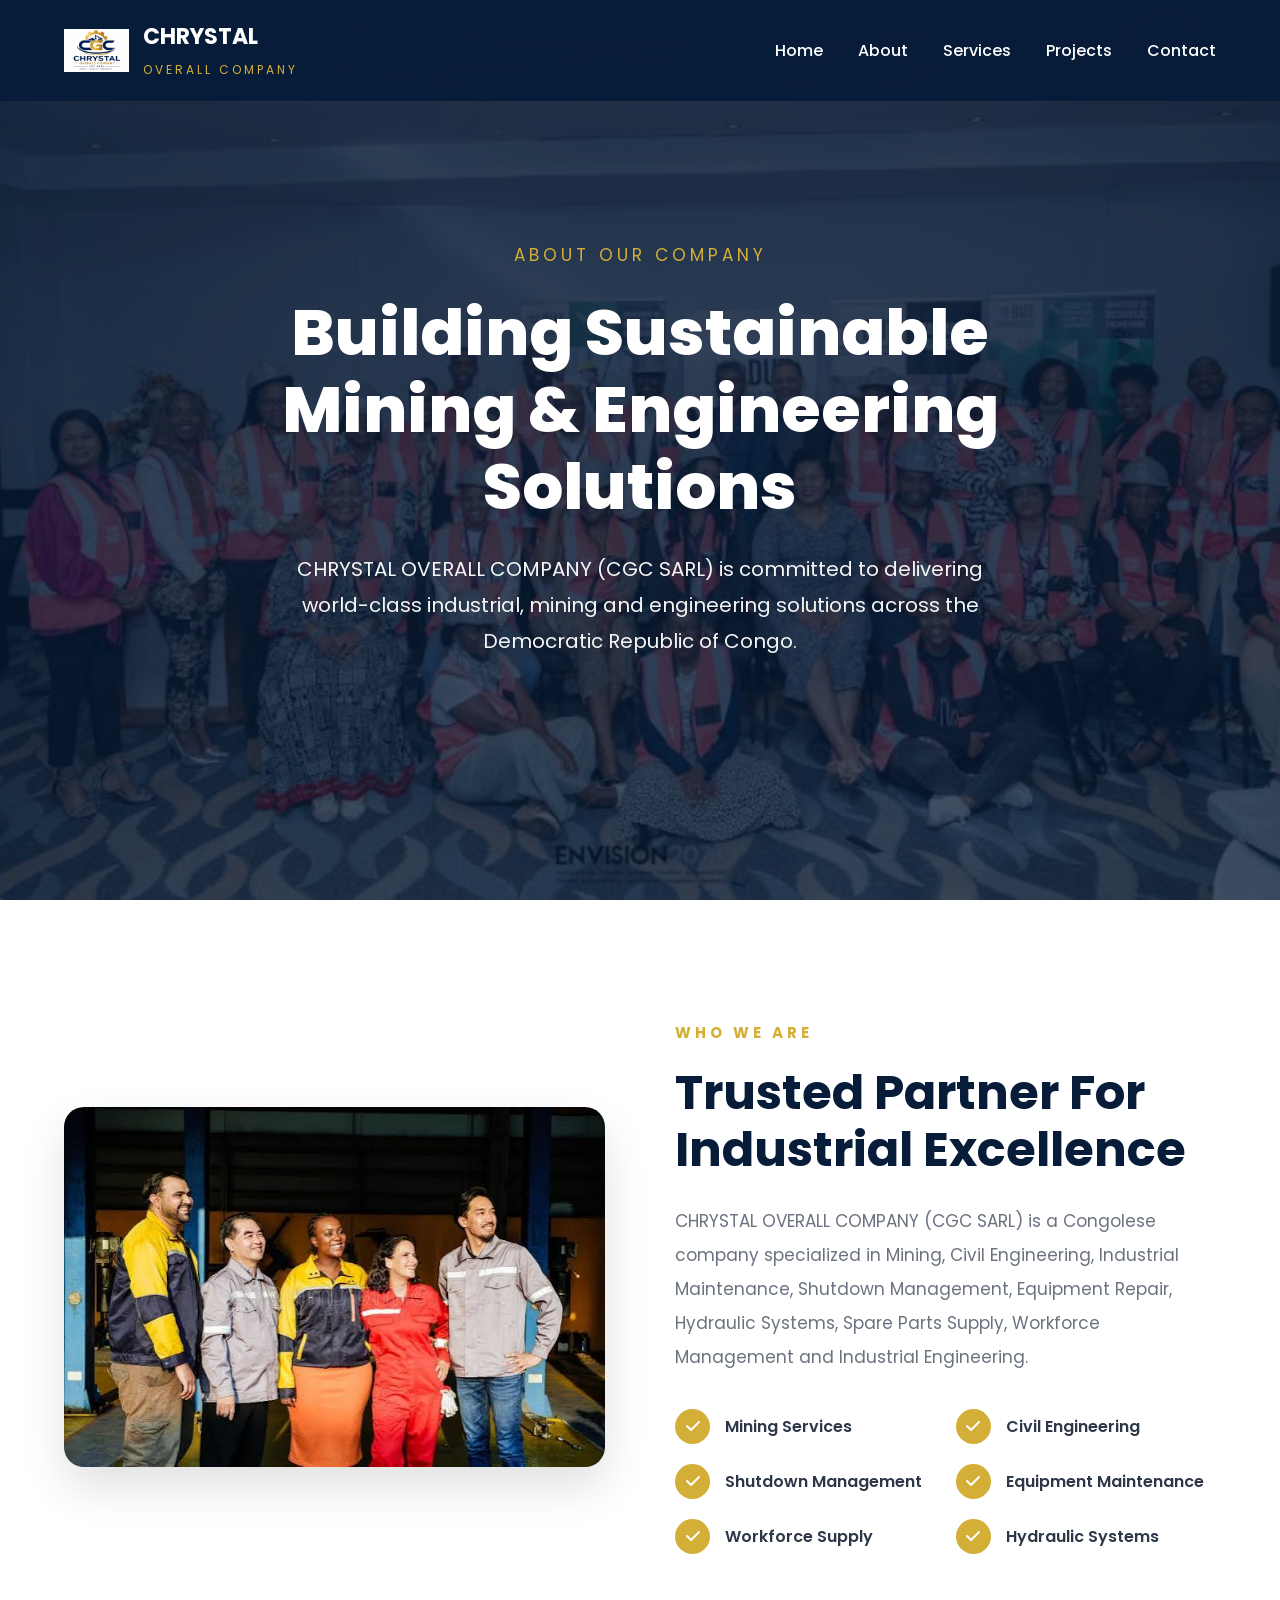
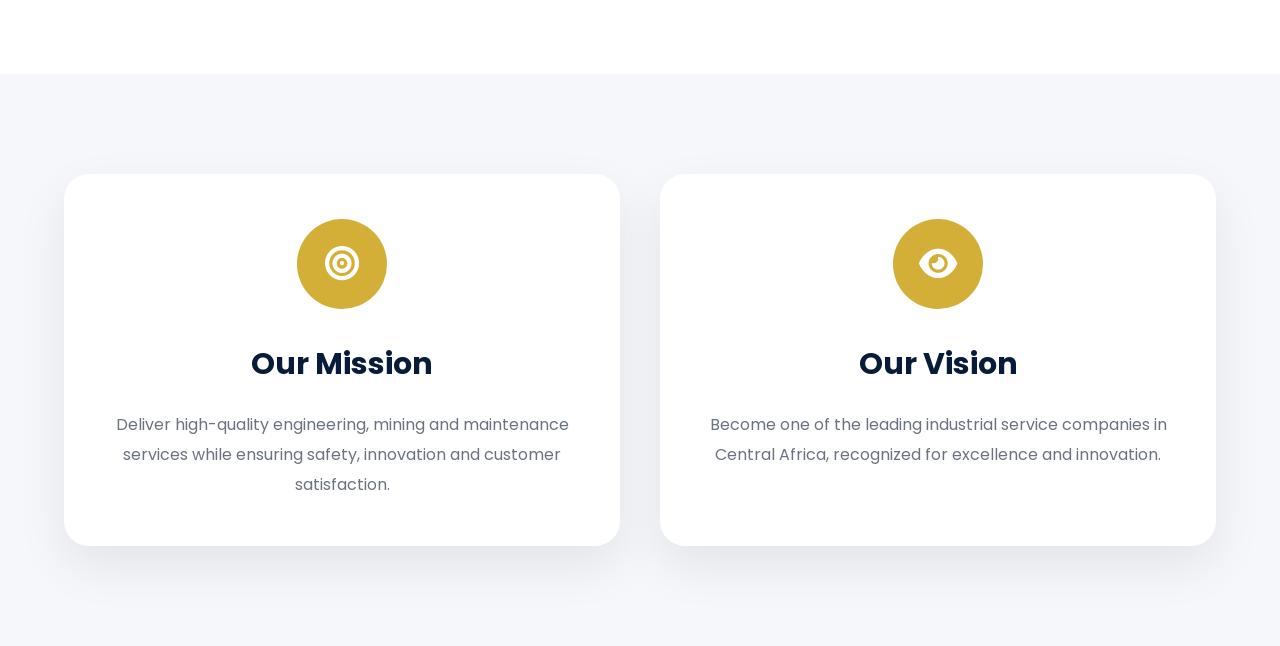
==== about.html @ 74b452ae "add" ====
<!DOCTYPE html>
<html lang="en">

<head>

    <meta charset="UTF-8">

    <meta name="viewport" content="width=device-width, initial-scale=1.0">

    <title>About Us | CHRYSTAL OVERALL COMPANY</title>

    <link rel="stylesheet" href="css/about.css">
    <link rel="stylesheet" href="css/style.css">

    <link rel="preconnect" href="https://fonts.googleapis.com">

    <link rel="preconnect" href="https://fonts.gstatic.com" crossorigin>

    <link href="https://fonts.googleapis.com/css2?family=Poppins:wght@300;400;500;600;700;800&display=swap"
        rel="stylesheet">

    <link rel="stylesheet"
        href="https://cdnjs.cloudflare.com/ajax/libs/font-awesome/6.7.2/css/all.min.css">

</head>

<body>

    <!-- ================= HEADER ================= -->

    <header class="header">

    <div class="container">

        <div class="logo">

            <img src="images/logo.png">

            <div>

                <h2>CHRYSTAL</h2>

                <span>OVERALL COMPANY</span>

            </div>

        </div>

        <nav class="navbar">

            <ul>

                <li><a href="index.html">Home</a></li>

                <li><a href="about.html">About</a></li>

                <li><a href="services.html">Services</a></li>

                <li><a href="projects.html">Projects</a></li>

                <li><a href="contact.html">Contact</a></li>

            </ul>

        </nav>

        <div class="menu-btn">

            <i class="fa-solid fa-bars"></i>

        </div>

    </div>

</header>

<div class="menu-overlay"></div>

    <!-- ================= HERO ================= -->

    <section class="about-hero">

        <div class="overlay"></div>

        <div class="hero-content">

            <span>ABOUT OUR COMPANY</span>

            <h1>

                Building Sustainable

                Mining & Engineering

                Solutions

            </h1>

            <p>

                CHRYSTAL OVERALL COMPANY (CGC SARL)

                is committed to delivering world-class

                industrial, mining and engineering

                solutions across the Democratic Republic

                of Congo.

            </p>

        </div>

    </section>

    <!-- ================= WHO WE ARE ================= -->

    <section class="about-company">

        <div class="container">

            <div class="about-image">

                <img src="images/team.jpg">

            </div>

            <div class="about-text">

                <h5>WHO WE ARE</h5>

                <h2>

                    Trusted Partner

                    For Industrial

                    Excellence

                </h2>

                <p>

                    CHRYSTAL OVERALL COMPANY (CGC SARL)

                    is a Congolese company specialized

                    in Mining,

                    Civil Engineering,

                    Industrial Maintenance,

                    Shutdown Management,

                    Equipment Repair,

                    Hydraulic Systems,

                    Spare Parts Supply,

                    Workforce Management

                    and Industrial Engineering.

                </p>

                <div class="about-list">

                    <div>

                        <i class="fa-solid fa-check"></i>

                        Mining Services

                    </div>

                    <div>

                        <i class="fa-solid fa-check"></i>

                        Civil Engineering

                    </div>

                    <div>

                        <i class="fa-solid fa-check"></i>

                        Shutdown Management

                    </div>

                    <div>

                        <i class="fa-solid fa-check"></i>

                        Equipment Maintenance

                    </div>

                    <div>

                        <i class="fa-solid fa-check"></i>

                        Workforce Supply

                    </div>

                    <div>

                        <i class="fa-solid fa-check"></i>

                        Hydraulic Systems

                    </div>

                </div>

            </div>

        </div>

    </section>

    <!-- ================= MISSION / VISION ================= -->

    <section class="mission">

        <div class="container">

            <div class="box">

                <i class="fa-solid fa-bullseye"></i>

                <h3>Our Mission</h3>

                <p>

                    Deliver high-quality engineering,

                    mining and maintenance services

                    while ensuring safety,

                    innovation and customer satisfaction.

                </p>

            </div>

            <div class="box">

                <i class="fa-solid fa-eye"></i>

                <h3>Our Vision</h3>

                <p>

                    Become one of the leading

                    industrial service companies

                    in Central Africa,

                    recognized for excellence

                    and innovation.

                </p>

            </div>

        </div>

    </section>

</body>

 <script src="https://unpkg.com/aos@2.3.4/dist/aos.js"></script>

    <script src="js/script.js"></script>

</html>
---- css/about.css ----
/*=====================================================
        ABOUT PAGE
        CHRYSTAL OVERALL COMPANY
======================================================*/

@import url('https://fonts.googleapis.com/css2?family=Poppins:wght@300;400;500;600;700;800&display=swap');

/*============ RESET ============*/

*{
    margin:0;
    padding:0;
    box-sizing:border-box;
}

html{
    scroll-behavior:smooth;
}

body{
    font-family:'Poppins',sans-serif;
    background:#f7f9fc;
    color:#333;
    overflow-x:hidden;
}

img{
    width:100%;
    display:block;
}

a{
    text-decoration:none;
}

ul{
    list-style:none;
}

.container{
    width:90%;
    max-width:1300px;
    margin:auto;
}

/*============ COLORS ============*/

:root{

    --primary:#0A2342;
    --secondary:#D4AF37;
    --white:#ffffff;
    --text:#5d6675;
    --light:#f8fafc;
    --shadow:0 15px 40px rgba(0,0,0,.08);
    --radius:20px;

}

/*============ HEADER ============*/

.header{

    position:fixed;
    top:0;
    width:100%;
    background:rgba(10,35,66,.95);
    backdrop-filter:blur(12px);
    z-index:9999;

}

.header .container{

    display:flex;
    justify-content:space-between;
    align-items:center;
    padding:18px 0;

}

.logo{

    display:flex;
    align-items:center;
    gap:15px;

}

.logo img{

    width:60px;

}

.logo h2{

    color:white;
    font-size:20px;

}

.logo span{

    color:var(--secondary);
    font-size:12px;
    letter-spacing:2px;

}

.navbar ul{

    display:flex;
    gap:35px;

}

.navbar a{

    color:white;
    transition:.3s;
    position:relative;
    font-weight:500;

}

.navbar a::after{

    content:"";
    position:absolute;
    left:0;
    bottom:-8px;
    width:0;
    height:3px;
    background:var(--secondary);
    transition:.4s;

}

.navbar a:hover::after,
.navbar .active::after{

    width:100%;

}

.navbar a:hover{

    color:var(--secondary);

}

/*============ HERO ============*/

.about-hero{

    position:relative;
    height:100vh;
    background:url("../images/heror.jpg") center center/cover no-repeat;
    display:flex;
    justify-content:center;
    align-items:center;
    text-align:center;
    overflow:hidden;

}

.about-hero::before{

    content:"";
    position:absolute;
    inset:0;
    background:linear-gradient(
        rgba(8,31,63,.82),
        rgba(8,31,63,.72)
    );

}

.hero-content{

    position:relative;
    z-index:5;
    color:white;
    max-width:900px;
    padding:20px;

}

.hero-content span{

    color:var(--secondary);
    font-size:17px;
    letter-spacing:4px;
    text-transform:uppercase;

}

.hero-content h1{

    font-size:70px;
    font-weight:800;
    margin:25px 0;
    line-height:1.1;

}

.hero-content p{

    font-size:21px;
    color:#ececec;
    line-height:1.8;

}

/*============ ABOUT COMPANY ============*/

.about-company{

    padding:120px 0;
    background:white;

}

.about-company .container{

    display:grid;
    grid-template-columns:1fr 1fr;
    gap:70px;
    align-items:center;

}

.about-image{

    overflow:hidden;
    border-radius:25px;
    box-shadow:var(--shadow);

}

.about-image img{

    transition:.6s;

}

.about-image:hover img{

    transform:scale(1.08);

}

.about-text h5{

    color:var(--secondary);
    letter-spacing:3px;
    margin-bottom:15px;

}

.about-text h2{

    font-size:48px;
    color:var(--primary);
    margin-bottom:25px;
    line-height:1.2;

}

.about-text p{

    color:var(--text);
    line-height:2;
    margin-bottom:35px;

}

/*============ LIST ============*/

.about-list{

    display:grid;
    grid-template-columns:repeat(2,1fr);
    gap:20px;

}

.about-list div{

    display:flex;
    align-items:center;
    gap:15px;
    font-weight:600;

}

.about-list i{

    width:35px;
    height:35px;
    background:var(--secondary);
    color:white;
    border-radius:50%;
    display:flex;
    justify-content:center;
    align-items:center;

}

/*============ MISSION ============*/

.mission{

    padding:100px 0;
    background:#f5f7fb;

}

.mission .container{

    display:grid;
    grid-template-columns:repeat(2,1fr);
    gap:40px;

}

.box{

    background:white;
    padding:45px;
    border-radius:25px;
    text-align:center;
    box-shadow:var(--shadow);
    transition:.4s;

}

.box:hover{

    transform:translateY(-12px);

}

.box i{

    width:90px;
    height:90px;
    margin:auto;
    margin-bottom:30px;
    border-radius:50%;
    background:var(--secondary);
    color:white;
    display:flex;
    justify-content:center;
    align-items:center;
    font-size:34px;

}

.box h3{

    color:var(--primary);
    font-size:30px;
    margin-bottom:20px;

}

.box p{

    color:var(--text);
    line-height:1.9;

}

/*============ RESPONSIVE ============*/

@media(max-width:992px){

.about-company .container,
.mission .container{

grid-template-columns:1fr;

}

.hero-content h1{

font-size:48px;

}

}
@media(max-width:768px){

.hero-content h1{

font-size:35px;

}

.hero-content p{

font-size:17px;

}

.about-text h2{

font-size:34px;

}

.about-list{

grid-template-columns:1fr;

}

}
---- css/style.css ----
/*==================================================
        CHRYSTAL OVERALL COMPANY
        STYLE.CSS
==================================================*/

@import url('https://fonts.googleapis.com/css2?family=Poppins:wght@300;400;500;600;700;800&display=swap');

/*==================================================
                RESET
==================================================*/

*{
    margin:0;
    padding:0;
    box-sizing:border-box;
}

html{
    scroll-behavior:smooth;
}

body{
    font-family:'Poppins',sans-serif;
    background:#f7f9fc;
    color:#2d3748;
    overflow-x:hidden;
    line-height:1.7;
}

img{
    max-width:100%;
    display:block;
}

ul{
    list-style:none;
}

a{
    text-decoration:none;
}

.container{
    width:90%;
    max-width:1280px;
    margin:auto;
}

/*==================================================
                COLORS
==================================================*/

:root{

    --primary:#071C38;
    --secondary:#D4AF37;
    --white:#ffffff;
    --light:#f7f9fc;
    --text:#6b7280;
    --shadow:0 20px 50px rgba(0,0,0,.08);
    --radius:18px;

}

/*==================================================
                HEADER
==================================================*/

.header{

    position:fixed;

    top:0;

    left:0;

    width:100%;

    z-index:1000;

    background:rgba(7,28,56,.94);

    backdrop-filter:blur(14px);

    transition:.35s;

}

.header .container{

    display:flex;

    justify-content:space-between;

    align-items:center;

    padding:18px 0;

}

/*==================================================
                LOGO
==================================================*/

.logo{

    display:flex;

    align-items:center;

    gap:14px;

}

.logo img{

    width:65px;

}

.logo h2{

    color:white;

    font-size:22px;

    font-weight:700;

}

.logo span{

    color:var(--secondary);

    font-size:12px;

    letter-spacing:3px;

}

/*==================================================
                NAVIGATION
==================================================*/

.navbar ul{

    display:flex;

    align-items:center;

    gap:35px;

}

.navbar a{

    color:white;

    font-weight:500;

    transition:.3s;

    position:relative;

}

.navbar a::after{

    content:"";

    position:absolute;

    left:0;

    bottom:-8px;

    width:0;

    height:3px;

    background:var(--secondary);

    transition:.35s;

}

.navbar a:hover{

    color:var(--secondary);

}

.navbar a:hover::after{

    width:100%;

}

/*==================================================
                MOBILE BUTTON
==================================================*/

.menu-btn{

    display:none;

    font-size:30px;

    color:white;

    cursor:pointer;

}

.menu-overlay{

    position:fixed;

    inset:0;

    background:rgba(0,0,0,.55);

    opacity:0;

    visibility:hidden;

    transition:.3s;

    z-index:900;

}

.menu-overlay.active{

    opacity:1;

    visibility:visible;

}

/*==================================================
                HERO
==================================================*/

.hero{

    position:relative;

    min-height:100vh;

    display:flex;

    justify-content:center;

    align-items:center;

    text-align:center;

    background:
    linear-gradient(rgba(5,18,38,.78),
    rgba(5,18,38,.78)),
    url("../images/hero.jpg") center center/cover;

}

.overlay{

    position:absolute;

    inset:0;

    background:radial-gradient(circle,
    rgba(255,255,255,.05),
    transparent 70%);

}

.hero-content{

    position:relative;

    z-index:5;

    max-width:900px;

    padding:20px;

    color:white;

}

.hero-content h4{

    color:var(--secondary);

    letter-spacing:5px;

    margin-bottom:18px;

    font-size:18px;

}

.hero-content h1{

    font-size:68px;

    font-weight:800;

    line-height:1.15;

    margin-bottom:25px;

}

.hero-content p{

    font-size:21px;

    color:#e8e8e8;

    line-height:1.9;

}

/*==================================================
                BUTTONS
==================================================*/

.hero-buttons{

    margin-top:45px;

    display:flex;

    justify-content:center;

    gap:20px;

    flex-wrap:wrap;

}

.btn-primary{

    display:inline-block;

    padding:17px 38px;

    border-radius:50px;

    background:linear-gradient(135deg,#D4AF37,#E7C75B);

    color:#071C38;

    font-weight:700;

    transition:.35s;

}

.btn-primary:hover{

    transform:translateY(-5px);

    box-shadow:0 18px 35px rgba(212,175,55,.35);

}

.btn-secondary{

    display:inline-block;

    padding:17px 38px;

    border:2px solid white;

    border-radius:50px;

    color:white;

    font-weight:600;

    transition:.35s;

}

.btn-secondary:hover{

    background:white;

    color:#071C38;

}


/*==================================================
                ABOUT
==================================================*/

.about{

    padding:120px 0;

    background:#ffffff;

}

.about .container{

    display:grid;

    grid-template-columns:1fr 1fr;

    gap:70px;

    align-items:center;

}

.about-image{

    overflow:hidden;

    border-radius:20px;

    box-shadow:0 20px 45px rgba(0,0,0,.12);

}

.about-image img{

    transition:.6s;

}

.about-image:hover img{

    transform:scale(1.08);

}

.about-text h5{

    color:var(--secondary);

    letter-spacing:4px;

    margin-bottom:18px;

    font-size:15px;

    text-transform:uppercase;

}

.about-text h2{

    color:var(--primary);

    font-size:48px;

    line-height:1.2;

    margin-bottom:25px;

}

.about-text p{

    color:var(--text);

    line-height:2;

    margin-bottom:35px;

    font-size:17px;

}

/*==================================================
                SECTION TITLE
==================================================*/

.section-title{

    text-align:center;

    margin-bottom:70px;

}

.section-title h5{

    color:var(--secondary);

    letter-spacing:4px;

    text-transform:uppercase;

    margin-bottom:15px;

}

.section-title h2{

    color:var(--primary);

    font-size:46px;

}

/*==================================================
                SERVICES
==================================================*/

.services{

    padding:120px 0;

    background:#f7f9fc;

}

.service-grid{

    display:grid;

    grid-template-columns:repeat(auto-fit,minmax(280px,1fr));

    gap:35px;

}

.card{

    background:white;

    border-radius:20px;

    padding:45px 35px;

    text-align:center;

    box-shadow:0 18px 45px rgba(0,0,0,.08);

    transition:.35s;

    border-top:5px solid transparent;

}

.card:hover{

    transform:translateY(-12px);

    border-top-color:var(--secondary);

    box-shadow:0 25px 55px rgba(0,0,0,.15);

}

.card i{

    width:95px;

    height:95px;

    margin:auto;

    margin-bottom:30px;

    border-radius:50%;

    display:flex;

    justify-content:center;

    align-items:center;

    font-size:36px;

    background:linear-gradient(135deg,#D4AF37,#c99920);

    color:white;

    transition:.4s;

}

.card:hover i{

    transform:rotate(8deg) scale(1.08);

}

.card h3{

    color:var(--primary);

    font-size:25px;

    margin-bottom:18px;

}

.card p{

    color:var(--text);

    line-height:1.9;

    font-size:15px;

}

/*==================================================
            CARD HOVER EFFECT
==================================================*/

.card::before{

    content:"";

    position:absolute;

    inset:0;

    border-radius:20px;

    background:linear-gradient(135deg,
    rgba(212,175,55,.05),
    transparent);

    opacity:0;

    transition:.4s;

}

.card{

    position:relative;

    overflow:hidden;

}

.card:hover::before{

    opacity:1;

}

/*==================================================
            ABOUT RESPONSIVE
==================================================*/

@media(max-width:992px){

    .about .container{

        grid-template-columns:1fr;

        gap:50px;

    }

    .about-image{

        order:-1;

    }

    .about-text{

        text-align:center;

    }

    .about-text h2{

        font-size:38px;

    }

    .section-title h2{

        font-size:38px;

    }

}

@media(max-width:768px){

    .about{

        padding:80px 0;

    }

    .services{

        padding:80px 0;

    }

    .about-text h2{

        font-size:32px;

    }

    .section-title h2{

        font-size:32px;

    }

    .service-grid{

        grid-template-columns:1fr;

    }

    .card{

        padding:35px 25px;

    }

    .card h3{

        font-size:22px;

    }

}

/*==================================================
                CONTACT
==================================================*/

.contact{

    padding:120px 0;

    background:#ffffff;

}

.contact .container{

    display:grid;

    grid-template-columns:1fr 1fr;

    gap:70px;

    align-items:center;

}

/*================ CONTACT INFO ================*/

.contact-info h5{

    color:var(--secondary);

    letter-spacing:4px;

    text-transform:uppercase;

    margin-bottom:15px;

    font-size:15px;

}

.contact-info h2{

    font-size:46px;

    color:var(--primary);

    margin-bottom:25px;

    line-height:1.2;

}

.contact-info p{

    color:var(--text);

    line-height:2;

    font-size:17px;

    margin-bottom:18px;

}

.contact-info p:last-child{

    margin-bottom:0;

}

/*================ FORM ================*/

.contact form{

    background:#fff;

    padding:45px;

    border-radius:20px;

    box-shadow:0 20px 45px rgba(0,0,0,.08);

}

.contact input,
.contact textarea{

    width:100%;

    padding:18px 20px;

    border:2px solid #e5e7eb;

    border-radius:12px;

    margin-bottom:20px;

    font-size:16px;

    font-family:'Poppins',sans-serif;

    transition:.3s;

    outline:none;

    background:#fafafa;

}

.contact input:focus,
.contact textarea:focus{

    border-color:var(--secondary);

    background:#fff;

    box-shadow:0 0 0 4px rgba(212,175,55,.15);

}

.contact textarea{

    min-height:180px;

    resize:vertical;

}

.contact button{

    width:100%;

    border:none;

    cursor:pointer;

    font-size:17px;

}

/*================ FOOTER ================*/

footer{

    background:var(--primary);

    color:white;

    padding:35px 0;

    margin-top:80px;

}

footer .container{

    display:flex;

    justify-content:center;

    align-items:center;

    text-align:center;

}

footer p{

    color:#d8d8d8;

    font-size:15px;

    letter-spacing:.5px;

}

/*================ RESPONSIVE ================*/

@media(max-width:992px){

    .contact .container{

        grid-template-columns:1fr;

        gap:50px;

    }

    .contact-info{

        text-align:center;

    }

    .contact-info h2{

        font-size:38px;

    }

}

@media(max-width:768px){

    .contact{

        padding:80px 0;

    }

    .contact form{

        padding:30px;

    }

    .contact-info h2{

        font-size:30px;

    }

    .contact input,
    .contact textarea{

        padding:16px;

    }

    footer{

        margin-top:50px;

    }

}

/*==================================================
                MENU MOBILE
==================================================*/

@media (max-width:768px){

    .menu-btn{

        display:block;

        font-size:30px;

        color:#fff;

        cursor:pointer;

        z-index:1100;

    }

    .navbar{

        position:fixed;

        top:0;

        right:-100%;

        width:290px;

        height:100vh;

        background:var(--primary);

        display:flex;

        justify-content:center;

        align-items:center;

        transition:.4s;

        z-index:1000;

        box-shadow:-15px 0 40px rgba(0,0,0,.25);

    }

    .navbar.active{

        right:0;

    }

    .navbar ul{

        display:flex;

        flex-direction:column;

        gap:30px;

        text-align:center;

    }

    .navbar a{

        font-size:19px;

        color:#fff;

        font-weight:600;

    }

    .menu-overlay{

        position:fixed;

        inset:0;

        background:rgba(0,0,0,.55);

        opacity:0;

        visibility:hidden;

        transition:.35s;

        z-index:999;

    }

    .menu-overlay.active{

        opacity:1;

        visibility:visible;

    }

}

/*==================================================
                DESKTOP
==================================================*/

@media(min-width:769px){

    .menu-btn{

        display:none;

    }

}

/*==================================================
                ANIMATIONS
==================================================*/

@keyframes fadeUp{

    from{

        opacity:0;

        transform:translateY(40px);

    }

    to{

        opacity:1;

        transform:translateY(0);

    }

}

.hero-content,
.about-text,
.about-image,
.card,
.contact-info,
.contact form{

    animation:fadeUp .8s ease;

}

/*==================================================
                HOVER EFFECTS
==================================================*/

.logo img{

    transition:.4s;

}

.logo:hover img{

    transform:rotate(-8deg) scale(1.08);

}

.about-image img{

    transition:.5s;

}

.about-image:hover img{

    transform:scale(1.08);

}

.card{

    transition:.35s;

}

.card:hover{

    transform:translateY(-12px);

}

.btn-primary,
.btn-secondary{

    transition:.35s;

}

.btn-primary:hover{

    transform:translateY(-5px);

}

.btn-secondary:hover{

    transform:translateY(-5px);

}

/*==================================================
                SCROLLBAR
==================================================*/

::-webkit-scrollbar{

    width:10px;

}

::-webkit-scrollbar-track{

    background:#eef2f7;

}

::-webkit-scrollbar-thumb{

    background:var(--secondary);

    border-radius:20px;

}

::-webkit-scrollbar-thumb:hover{

    background:#b99117;

}

/*==================================================
                SELECTION
==================================================*/

::selection{

    background:var(--secondary);

    color:#fff;

}

/*==================================================
                GLOBAL TRANSITIONS
==================================================*/

*{

    transition:
    color .3s,
    background-color .3s,
    border-color .3s,
    transform .3s;

}

/*==================================================
                RESPONSIVE
==================================================*/

@media(max-width:992px){

    .hero-content h1{

        font-size:50px;

    }

    .hero-content p{

        font-size:18px;

    }

}

@media(max-width:768px){

    .header .container{

        padding:15px 0;

    }

    .logo img{

        width:50px;

    }

    .logo h2{

        font-size:18px;

    }

    .logo span{

        font-size:10px;

        letter-spacing:2px;

    }

    .hero{

        min-height:90vh;

    }

    .hero-content h1{

        font-size:36px;

    }

    .hero-content h4{

        font-size:15px;

    }

    .hero-content p{

        font-size:16px;

    }

    .hero-buttons{

        flex-direction:column;

        align-items:center;

    }

    .btn-primary,
    .btn-secondary{

        width:220px;

        text-align:center;

    }

}

@media(max-width:480px){

    .hero-content h1{

        font-size:30px;

    }

    .hero-content p{

        font-size:15px;

    }

    .section-title h2{

        font-size:28px;

    }

    .about-text h2,
    .contact-info h2{

        font-size:28px;

    }

}

/*==================================================
                HERO
==================================================*/

.hero{

    position:relative;

    height:100vh;

    margin-top:90px;

    display:flex;

    justify-content:center;

    align-items:center;

    text-align:center;

    background:
    linear-gradient(rgba(10,35,66,.75),
    rgba(10,35,66,.75)),
    url("../images/hero.png") center center/cover no-repeat;

    color:#fff;

    overflow:hidden;

}

.overlay{

    position:absolute;

    inset:0;

    background:rgba(0,0,0,.15);

}

.hero-content{

    position:relative;

    z-index:2;

    width:90%;

    max-width:900px;

}

.hero-content h4{

    color:var(--secondary);

    font-size:18px;

    font-weight:600;

    letter-spacing:4px;

    margin-bottom:20px;

    text-transform:uppercase;

}

.hero-content h1{

    font-size:64px;

    font-weight:800;

    line-height:1.2;

    margin-bottom:25px;

}

.hero-content p{

    max-width:750px;

    margin:0 auto;

    font-size:20px;

    line-height:1.8;

    color:#f5f5f5;

}

.hero-buttons{

    margin-top:40px;

    display:flex;

    justify-content:center;

    gap:20px;

    flex-wrap:wrap;

}

/*================ RESPONSIVE ================*/

@media(max-width:992px){

    .hero{

        height:80vh;

    }

    .hero-content h1{

        font-size:48px;

    }

}

@media(max-width:768px){

    .hero{

        height:70vh;

        margin-top:80px;

    }

    .hero-content h4{

        font-size:15px;

    }

    .hero-content h1{

        font-size:36px;

    }

    .hero-content p{

        font-size:16px;

    }

    .hero-buttons{

        flex-direction:column;

        align-items:center;

    }

}
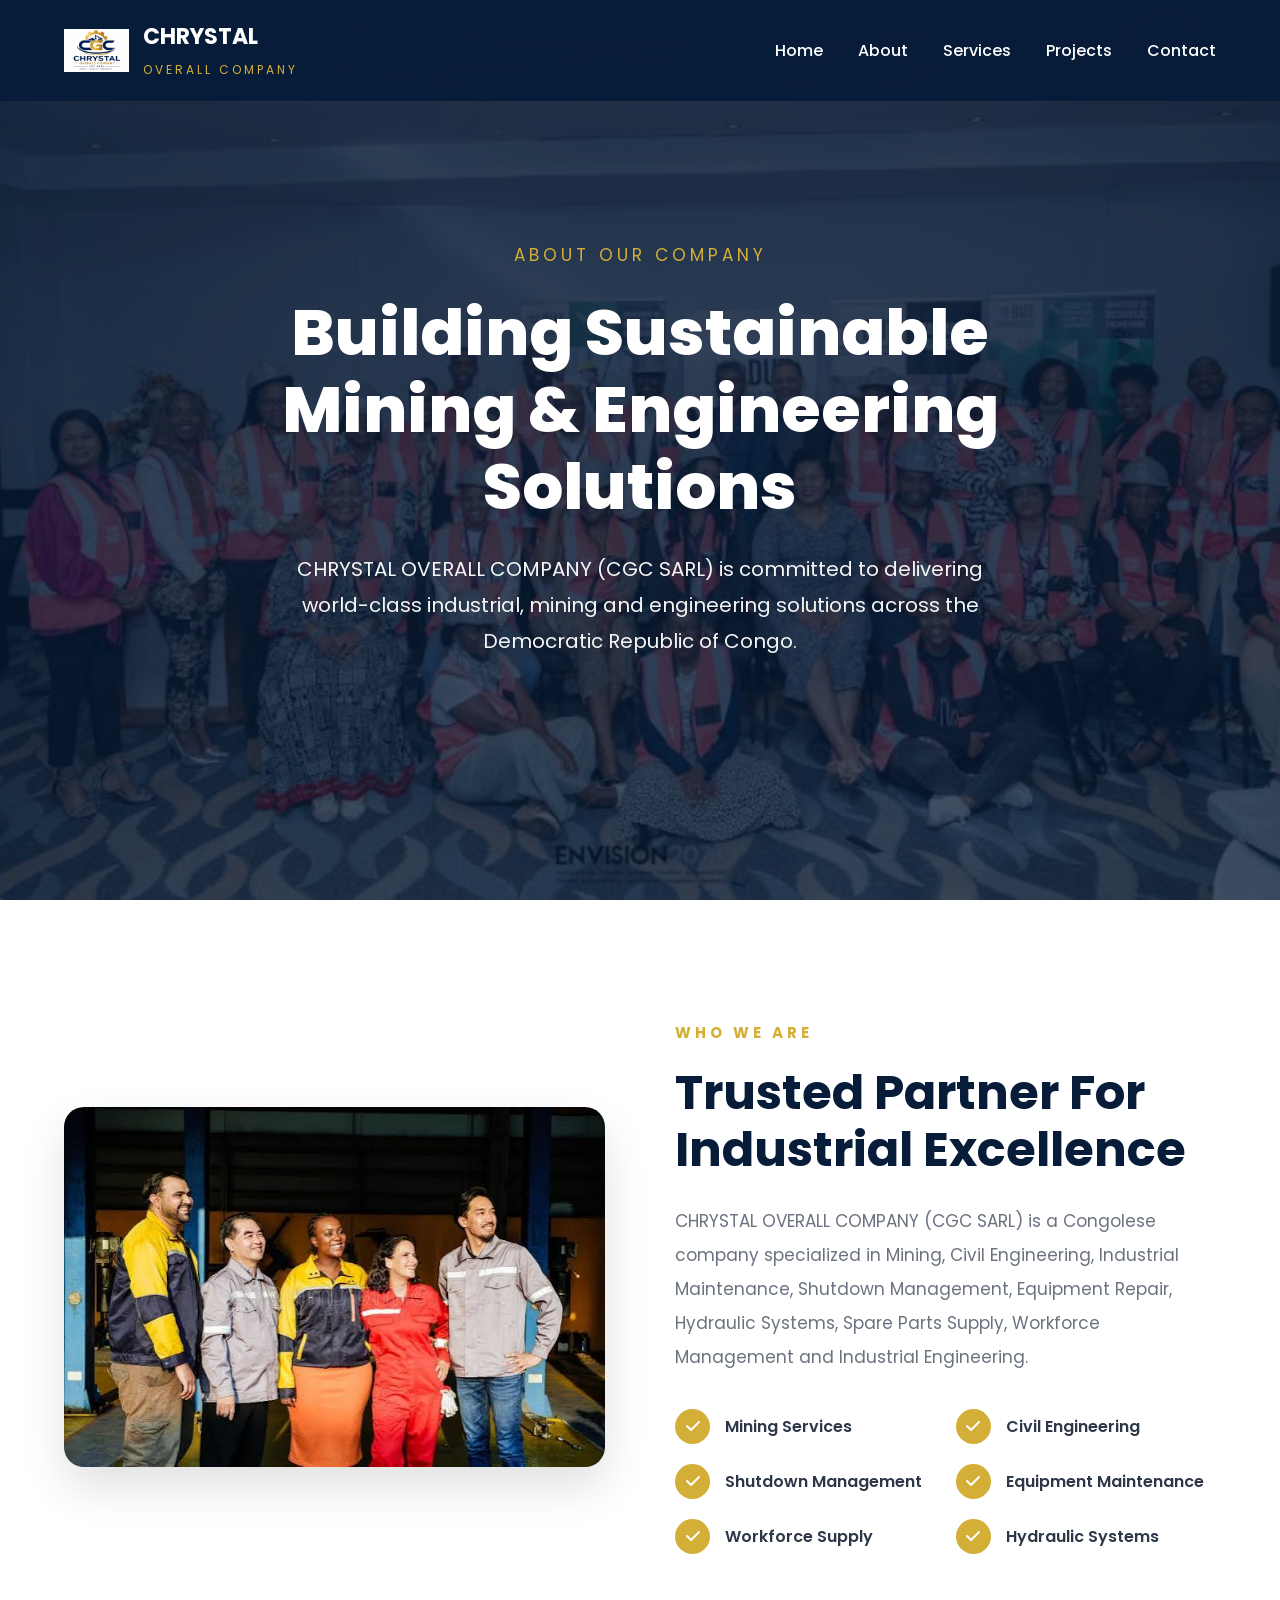
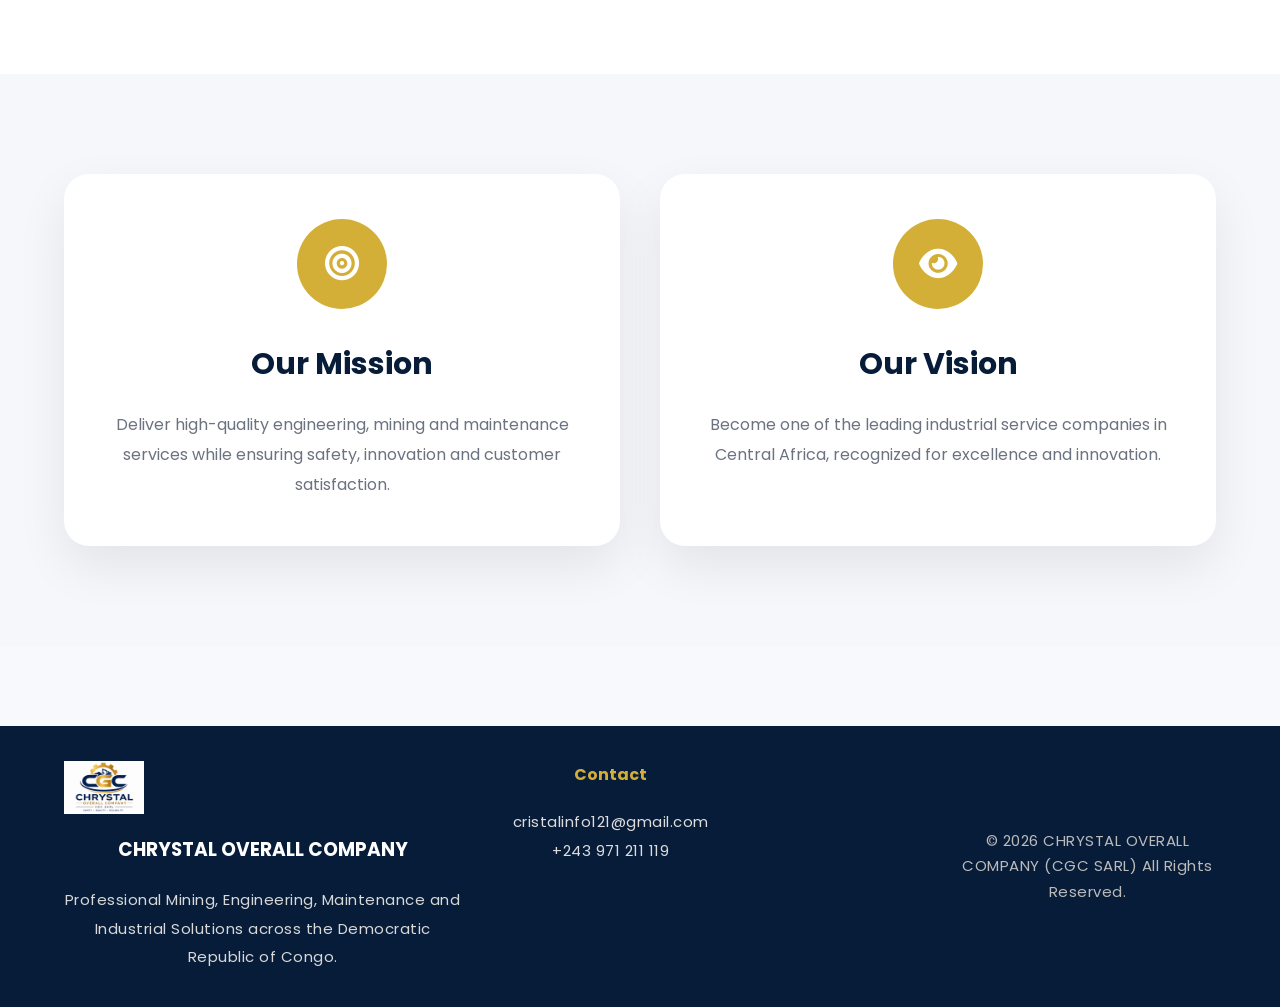
==== commit e0e199db: "add" ====
--- a/about.html
+++ b/about.html
@@ -10,6 +10,7 @@
     <title>About Us | CHRYSTAL OVERALL COMPANY</title>
 
     <link rel="stylesheet" href="css/about.css">
+    <link rel="stylesheet" href="css/contact.css">
     <link rel="stylesheet" href="css/style.css">
 
     <link rel="preconnect" href="https://fonts.googleapis.com">
@@ -276,10 +277,91 @@
 
     </section>
 
+    <!-- ================= FOOTER ================= -->
+
+<footer>
+
+<div class="container">
+
+<div class="footer-grid">
+
+<div>
+
+<img
+src="images/logo.png"
+width="70">
+
+<h3>
+
+CHRYSTAL OVERALL COMPANY
+
+</h3>
+
+<p>
+
+Professional Mining,
+Engineering,
+Maintenance and Industrial
+Solutions across the Democratic
+Republic of Congo.
+
+</p>
+
+</div>
+
+<div>
+
+<h4>Contact</h4>
+
+<p>
+
+<a href="mailto:cristalinfo121@gmail.com">
+
+cristalinfo121@gmail.com
+
+</a>
+
+</p>
+
+<p>
+
+<a href="tel:+243971211119">
+
++243 971 211 119
+
+</a>
+
+</p>
+
+</div>
+
+</div>
+
+<hr>
+
+<p class="copyright">
+
+© 2026 CHRYSTAL OVERALL COMPANY (CGC SARL)
+
+All Rights Reserved.
+
+</p>
+
+</div>
+
+</footer>
+
 </body>
-
  <script src="https://unpkg.com/aos@2.3.4/dist/aos.js"></script>
 
     <script src="js/script.js"></script>
 
+</html>
+
+</body>
+
+ <script src="https://unpkg.com/aos@2.3.4/dist/aos.js"></script>
+
+    <script src="js/script.js"></script>
+
 </html>
--- a/css/contact.css
+++ b/css/contact.css
@@ -0,0 +1,1262 @@
+/*==================================================
+        CHRYSTAL OVERALL COMPANY
+              CONTACT PAGE
+===================================================*/
+
+@import url('https://fonts.googleapis.com/css2?family=Poppins:wght@300;400;500;600;700;800&display=swap');
+
+*{
+    margin:0;
+    padding:0;
+    box-sizing:border-box;
+}
+
+html{
+    scroll-behavior:smooth;
+}
+
+body{
+    font-family:'Poppins',sans-serif;
+    background:#f6f8fb;
+    color:#333;
+    overflow-x:hidden;
+}
+
+img{
+    max-width:100%;
+    display:block;
+}
+
+a{
+    text-decoration:none;
+}
+
+ul{
+    list-style:none;
+}
+
+.container{
+    width:90%;
+    max-width:1300px;
+    margin:auto;
+}
+
+/*================ COLORS ================*/
+
+:root{
+
+    --primary:#071C38;
+    --secondary:#D4AF37;
+    --white:#ffffff;
+    --text:#5b6677;
+    --light:#f7f9fc;
+    --shadow:0 20px 45px rgba(0,0,0,.08);
+    --radius:22px;
+
+}
+
+/*================ HEADER ================*/
+
+.header{
+
+    position:fixed;
+
+    top:0;
+
+    left:0;
+
+    width:100%;
+
+    background:rgba(7,28,56,.94);
+
+    backdrop-filter:blur(15px);
+
+    z-index:9999;
+
+}
+
+.header .container{
+
+    display:flex;
+
+    justify-content:space-between;
+
+    align-items:center;
+
+    padding:18px 0;
+
+}
+
+.logo{
+
+    display:flex;
+
+    align-items:center;
+
+    gap:15px;
+
+}
+
+.logo img{
+
+    width:60px;
+
+}
+
+.logo h2{
+
+    color:white;
+
+    font-size:21px;
+
+}
+
+.logo span{
+
+    color:var(--secondary);
+
+    font-size:12px;
+
+    letter-spacing:2px;
+
+}
+
+.navbar ul{
+
+    display:flex;
+
+    gap:35px;
+
+}
+
+.navbar a{
+
+    color:white;
+
+    font-weight:500;
+
+    transition:.35s;
+
+    position:relative;
+
+}
+
+.navbar a::after{
+
+    content:"";
+
+    position:absolute;
+
+    left:0;
+
+    bottom:-8px;
+
+    width:0;
+
+    height:3px;
+
+    background:var(--secondary);
+
+    transition:.35s;
+
+}
+
+.navbar a:hover,
+.navbar .active{
+
+    color:var(--secondary);
+
+}
+
+.navbar a:hover::after,
+.navbar .active::after{
+
+    width:100%;
+
+}
+
+/*================ HERO ================*/
+
+.contact-hero{
+
+    position:relative;
+
+    height:100vh;
+
+    display:flex;
+
+    justify-content:center;
+
+    align-items:center;
+
+    text-align:center;
+
+    background:
+
+    linear-gradient(rgba(5,18,38,.75),
+    rgba(5,18,38,.78)),
+
+    url("../images/heror.jpg") center/cover;
+
+}
+
+.contact-hero::before{
+
+    content:"";
+
+    position:absolute;
+
+    inset:0;
+
+    background:radial-gradient(circle,
+    rgba(255,255,255,.08),
+    transparent 70%);
+
+}
+
+.hero-content{
+
+    position:relative;
+
+    max-width:950px;
+
+    color:white;
+
+    padding:20px;
+
+}
+
+.hero-content span{
+
+    color:var(--secondary);
+
+    font-size:17px;
+
+    letter-spacing:4px;
+
+}
+
+.hero-content h1{
+
+    font-size:76px;
+
+    margin:25px 0;
+
+    line-height:1.1;
+
+    font-weight:800;
+
+}
+
+.hero-content p{
+
+    font-size:22px;
+
+    line-height:2;
+
+}
+
+/*================ CONTACT ================*/
+
+.contact-section{
+
+    padding:120px 0;
+
+    background:var(--light);
+
+}
+
+.contact-section .container{
+
+    display:grid;
+
+    grid-template-columns:1fr 1fr;
+
+    gap:60px;
+
+}
+
+/*================ LEFT ================*/
+
+.contact-left{
+
+    background:white;
+
+    border-radius:25px;
+
+    padding:50px;
+
+    box-shadow:var(--shadow);
+
+}
+
+.contact-left h5{
+
+    color:var(--secondary);
+
+    letter-spacing:4px;
+
+    margin-bottom:12px;
+
+}
+
+.contact-left h2{
+
+    color:var(--primary);
+
+    font-size:42px;
+
+    margin-bottom:20px;
+
+}
+
+.contact-left>p{
+
+    color:var(--text);
+
+    line-height:1.9;
+
+    margin-bottom:35px;
+
+}
+
+.contact-card{
+
+    display:flex;
+
+    gap:20px;
+
+    margin-bottom:22px;
+
+    padding:22px;
+
+    border-radius:18px;
+
+    transition:.35s;
+
+}
+
+.contact-card:hover{
+
+    background:#f9fbfd;
+
+    transform:translateX(10px);
+
+}
+
+.contact-card i{
+
+    width:65px;
+
+    height:65px;
+
+    border-radius:50%;
+
+    background:linear-gradient(135deg,#D4AF37,#be9322);
+
+    color:white;
+
+    display:flex;
+
+    justify-content:center;
+
+    align-items:center;
+
+    font-size:24px;
+
+    flex-shrink:0;
+
+}
+
+.contact-card h3{
+
+    color:var(--primary);
+
+    margin-bottom:8px;
+
+}
+
+.contact-card p,
+.contact-card a{
+
+    color:var(--text);
+
+    line-height:1.8;
+
+    transition:.3s;
+
+}
+
+.contact-card a:hover{
+
+    color:var(--secondary);
+
+}
+
+/*================ RIGHT ================*/
+
+.contact-right{
+
+    background:white;
+
+    border-radius:25px;
+
+    padding:50px;
+
+    box-shadow:var(--shadow);
+
+}
+
+.form-header span{
+
+    color:var(--secondary);
+
+    letter-spacing:3px;
+
+}
+
+.form-header h2{
+
+    color:var(--primary);
+
+    font-size:40px;
+
+    margin:15px 0;
+
+}
+
+.form-header p{
+
+    color:var(--text);
+
+    line-height:1.8;
+
+    margin-bottom:35px;
+
+}
+
+.input-group{
+
+    display:grid;
+
+    grid-template-columns:repeat(2,1fr);
+
+    gap:20px;
+
+}
+
+.input-box{
+
+    display:flex;
+
+    align-items:center;
+
+    background:#f5f7fb;
+
+    border:2px solid transparent;
+
+    border-radius:15px;
+
+    padding:18px;
+
+    margin-bottom:20px;
+
+    transition:.35s;
+
+}
+
+.input-box.full{
+
+    width:100%;
+
+}
+
+.input-box:hover{
+
+    transform:translateY(-3px);
+
+}
+
+.input-box:focus-within{
+
+    border-color:var(--secondary);
+
+    background:white;
+
+    box-shadow:0 10px 25px rgba(212,175,55,.18);
+
+}
+
+.input-box i{
+
+    width:45px;
+
+    color:var(--secondary);
+
+    font-size:20px;
+
+}
+
+.input-box input,
+.input-box select{
+
+    width:100%;
+
+    border:none;
+
+    outline:none;
+
+    background:none;
+
+    font-size:17px;
+
+    font-family:Poppins;
+
+}
+
+.textarea{
+
+    align-items:flex-start;
+
+}
+
+.textarea textarea{
+
+    width:100%;
+
+    height:180px;
+
+    border:none;
+
+    outline:none;
+
+    resize:none;
+
+    background:none;
+
+    font-size:17px;
+
+    font-family:Poppins;
+
+}
+
+.contact-form button{
+
+    width:100%;
+
+    margin-top:15px;
+
+    padding:20px;
+
+    border:none;
+
+    border-radius:50px;
+
+    background:linear-gradient(135deg,#D4AF37,#F4D160);
+
+    font-size:19px;
+
+    font-weight:700;
+
+    cursor:pointer;
+
+    transition:.35s;
+
+}
+
+.contact-form button:hover{
+
+    transform:translateY(-5px);
+
+    box-shadow:0 20px 40px rgba(212,175,55,.30);
+
+}
+
+/*================ RESPONSIVE ================*/
+
+@media(max-width:992px){
+
+.contact-section .container{
+
+grid-template-columns:1fr;
+
+}
+
+.hero-content h1{
+
+font-size:52px;
+
+}
+
+.input-group{
+
+grid-template-columns:1fr;
+
+}
+
+}
+
+@media(max-width:768px){
+
+
+.hero-content h1{
+
+font-size:38px;
+
+}
+
+.hero-content p{
+
+font-size:17px;
+
+}
+
+.contact-left,
+.contact-right{
+
+padding:30px;
+
+}
+
+.contact-left h2,
+.form-header h2{
+
+font-size:30px;
+
+}
+
+}
+
+
+/*==================================================
+        WHY CHOOSE US
+==================================================*/
+
+.why-contact{
+
+    padding:120px 0;
+
+    background:white;
+
+}
+
+.section-title{
+
+    text-align:center;
+
+    margin-bottom:70px;
+
+}
+
+.section-title span{
+
+    color:var(--secondary);
+
+    letter-spacing:4px;
+
+    font-size:15px;
+
+    font-weight:600;
+
+}
+
+.section-title h2{
+
+    margin-top:15px;
+
+    font-size:46px;
+
+    color:var(--primary);
+
+}
+
+.why-grid{
+
+    display:grid;
+
+    grid-template-columns:repeat(auto-fit,minmax(260px,1fr));
+
+    gap:35px;
+
+}
+
+.why-card{
+
+    background:#fff;
+
+    border-radius:25px;
+
+    padding:45px 30px;
+
+    text-align:center;
+
+    transition:.4s;
+
+    box-shadow:0 15px 40px rgba(0,0,0,.08);
+
+    border-top:5px solid transparent;
+
+}
+
+.why-card:hover{
+
+    transform:translateY(-12px);
+
+    border-color:var(--secondary);
+
+    box-shadow:0 25px 55px rgba(0,0,0,.12);
+
+}
+
+.why-card i{
+
+    width:90px;
+
+    height:90px;
+
+    margin:auto;
+
+    margin-bottom:25px;
+
+    border-radius:50%;
+
+    display:flex;
+
+    justify-content:center;
+
+    align-items:center;
+
+    background:linear-gradient(135deg,#D4AF37,#c89b25);
+
+    color:white;
+
+    font-size:34px;
+
+}
+
+.why-card h3{
+
+    color:var(--primary);
+
+    margin-bottom:18px;
+
+}
+
+.why-card p{
+
+    color:var(--text);
+
+    line-height:1.8;
+
+}
+
+/*==================================================
+        GOOGLE MAP
+==================================================*/
+
+.map-section{
+
+    background:#eef3f8;
+
+    padding:120px 0;
+
+}
+
+.map-title{
+
+    text-align:center;
+
+    margin-bottom:40px;
+
+}
+
+.map-title h2{
+
+    font-size:44px;
+
+    color:var(--primary);
+
+    margin-bottom:15px;
+
+}
+
+.map-title p{
+
+    color:var(--text);
+
+    font-size:18px;
+
+}
+
+.map-section iframe{
+
+    width:90%;
+
+    max-width:1300px;
+
+    display:block;
+
+    margin:auto;
+
+    height:520px;
+
+    border:none;
+
+    border-radius:25px;
+
+    box-shadow:0 25px 60px rgba(0,0,0,.15);
+
+}
+
+/*==================================================
+        FOOTER
+==================================================*/
+
+footer{
+
+    background:#071C38;
+
+    color:white;
+
+    padding:80px 0 25px;
+
+}
+
+.footer-grid{
+
+    display:grid;
+
+    grid-template-columns:2fr 1fr 1fr;
+
+    gap:50px;
+
+}
+
+.footer-grid img{
+
+    width:80px;
+
+    margin-bottom:20px;
+
+}
+
+.footer-grid h3{
+
+    margin-bottom:20px;
+
+}
+
+.footer-grid h4{
+
+    color:var(--secondary);
+
+    margin-bottom:20px;
+
+}
+
+.footer-grid p{
+
+    color:#d9d9d9;
+
+    line-height:1.9;
+
+}
+
+.footer-grid ul li{
+
+    margin-bottom:14px;
+
+}
+
+.footer-grid a{
+
+    color:#ddd;
+
+    transition:.3s;
+
+}
+
+.footer-grid a:hover{
+
+    color:var(--secondary);
+
+    padding-left:8px;
+
+}
+
+footer hr{
+
+    margin:50px 0 25px;
+
+    border:none;
+
+    border-top:1px solid rgba(255,255,255,.15);
+
+}
+
+.copyright{
+
+    text-align:center;
+
+    color:#bbb;
+
+}
+
+/*==================================================
+        BACKGROUND EFFECTS
+==================================================*/
+
+body::before{
+
+    content:"";
+
+    position:fixed;
+
+    width:350px;
+
+    height:350px;
+
+    background:#D4AF37;
+
+    border-radius:50%;
+
+    filter:blur(150px);
+
+    opacity:.08;
+
+    top:-120px;
+
+    left:-120px;
+
+    z-index:-2;
+
+}
+
+body::after{
+
+    content:"";
+
+    position:fixed;
+
+    width:450px;
+
+    height:450px;
+
+    background:#0A2342;
+
+    border-radius:50%;
+
+    filter:blur(170px);
+
+    opacity:.08;
+
+    bottom:-160px;
+
+    right:-150px;
+
+    z-index:-2;
+
+}
+
+/*==================================================
+        ANIMATIONS
+==================================================*/
+
+@keyframes fadeUp{
+
+    from{
+
+        opacity:0;
+
+        transform:translateY(40px);
+
+    }
+
+    to{
+
+        opacity:1;
+
+        transform:translateY(0);
+
+    }
+
+}
+
+.contact-card,
+.why-card,
+.contact-right,
+.contact-left{
+
+    animation:fadeUp .8s ease;
+
+}
+
+/*==================================================
+        RESPONSIVE
+==================================================*/
+
+@media(max-width:992px){
+
+.footer-grid{
+
+grid-template-columns:1fr;
+
+text-align:center;
+
+}
+
+.map-section iframe{
+
+height:400px;
+
+}
+
+.section-title h2{
+
+font-size:36px;
+
+}
+
+}
+
+.hidden{
+
+opacity:0;
+
+transform:translateY(60px);
+
+transition:1s;
+
+}
+
+.show{
+
+opacity:1;
+
+transform:translateY(0);
+
+}
+
+.input-box.active{
+
+border:2px solid #D4AF37;
+
+box-shadow:0 10px 25px rgba(212,175,55,.25);
+
+}
+
+button{
+
+position:relative;
+
+overflow:hidden;
+
+}
+
+.ripple{
+
+position:absolute;
+
+width:20px;
+
+height:20px;
+
+background:rgba(255,255,255,.6);
+
+border-radius:50%;
+
+transform:scale(0);
+
+animation:ripple .7s linear;
+
+}
+
+@keyframes ripple{
+
+to{
+
+transform:scale(25);
+
+opacity:0;
+
+}
+
+}
+
+/*==============================
+CONTACT LINKS
+==============================*/
+
+.email-link{
+
+    color:#1565C0;
+
+    font-weight:600;
+
+    transition:.35s;
+
+    word-break:break-word;
+
+}
+
+.email-link:hover{
+
+    color:#0D47A1;
+
+    text-decoration:underline;
+
+}
+
+.phone-link{
+
+    color:#0A2342;
+
+    font-size:18px;
+
+    font-weight:700;
+
+    transition:.35s;
+
+}
+
+.phone-link:hover{
+
+    color:#D4AF37;
+
+}
+
+.whatsapp-link{
+
+    color:#25D366;
+
+    font-weight:700;
+
+    transition:.35s;
+
+}
+
+.whatsapp-link:hover{
+
+    color:#128C7E;
+
+    text-decoration:underline;
+
+}
+
+/*==============================
+CONTACT LINKS
+==============================*/
+
+.email-link{
+
+    color:#1565C0;
+
+    font-weight:600;
+
+    transition:.35s;
+
+    word-break:break-word;
+
+}
+
+.email-link:hover{
+
+    color:#0D47A1;
+
+    text-decoration:underline;
+
+}
+
+.phone-link{
+
+    color:#0A2342;
+
+    font-size:18px;
+
+    font-weight:700;
+
+    transition:.35s;
+
+}
+
+.phone-link:hover{
+
+    color:#D4AF37;
+
+}
+
+.whatsapp-link{
+
+    color:#25D366;
+
+    font-weight:700;
+
+    transition:.35s;
+
+}
+
+.whatsapp-link:hover{
+
+    color:#128C7E;
+
+    text-decoration:underline;
+
+}
+
+.email-icon{
+
+    color:#1565C0 !important;
+
+}
+
+.whatsapp-icon{
+
+    color:#25D366 !important;
+
+}
+
+.fa-phone-volume{
+
+    color:#D4AF37 !important;
+
+}
+
+
+.contact-card{
+
+    transition:.4s;
+
+    cursor:pointer;
+
+}
+
+.contact-card:hover{
+
+    transform:translateX(12px);
+
+    background:#f8fbff;
+
+    box-shadow:0 12px 30px rgba(0,0,0,.08);
+
+}
+
+
+.email-link::after{
+
+    content:" ✉";
+
+}
+
+.phone-link::after{
+
+    content:" ☎";
+
+}
+
+.whatsapp-link::after{
+
+    content:" ";
+
+    font-family:"Font Awesome 6 Brands";
+
+}
--- a/css/style.css
+++ b/css/style.css
@@ -269,9 +269,11 @@
 
     inset:0;
 
-    background:radial-gradient(circle,
-    rgba(255,255,255,.05),
-    transparent 70%);
+    background:rgba(0,0,0,.15);
+
+    z-index:1;
+
+    pointer-events:none;
 
 }
 
